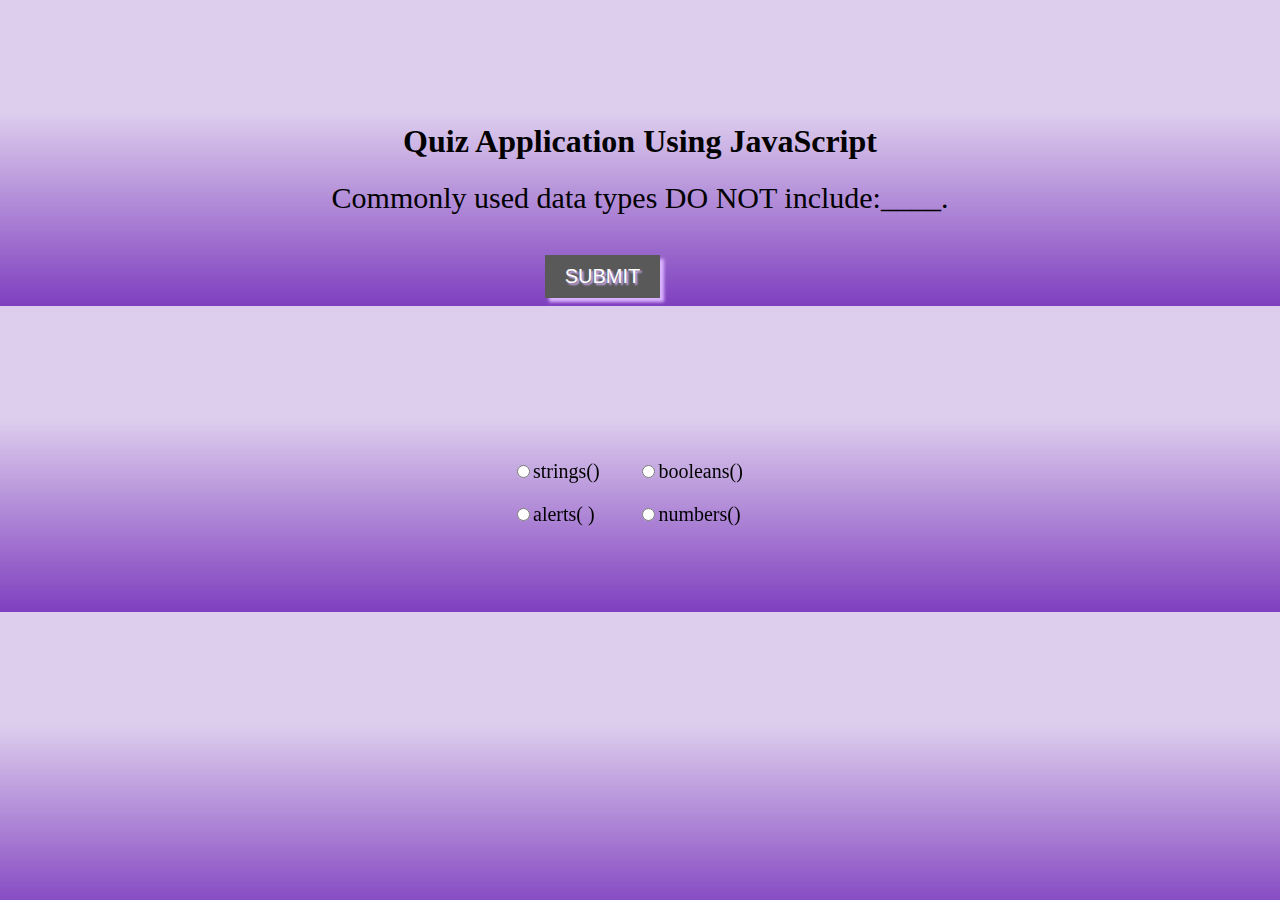
==== index.html @ 851fe7f2 "first commit" ====
<!DOCTYPE html>
<html lang="en">

<head>
	<meta charset="UTF-8">
	<meta http-equiv="X-UA-Compatible" content="IE=edge">
	<meta name="viewport" content="width=device-width, initial-scale=1.0">
	<link rel="stylesheet" href="style.css">

</head>

<body>
	<div class="panel">
		<h1>Quiz Application Using JavaScript</h1>
		<div class="question" id="ques"></div>
		<div class="options" id="opt"></div>
		<button onclick="checkAns()" id="btn">SUBMIT</button>
		<div id="score"></div>
		<script src="script.js"></script>
	</div>

</body>

</html>
---- style.css ----
:root {
    --orchid:#d9b3ff;
    --cool:#4dffff;
    --gray:#595959;
    --fun:#ff66cc;
    --dark:#000000;
    --mood:#9900cc;
}

body {
    background: linear-gradient(0deg, rgb(127, 63, 191) 0%, rgba(170, 131, 210, 0.4) 63%);
}

.panel {
	margin-top: 8%;
	display: flex;
	flex-direction: column;
	align-items: center;
	justify-content: center;
	color: var(--dark);
}

.question {
	font-size: 30px;
	margin-bottom: 20px;
}

.options {
	font-size: 20px;
	display: grid;
	grid-template-columns: repeat(2, 1fr);
	grid-gap: 20px;
	margin-top: 100px;
	margin-bottom: 20px;
	position: fixed;
	top: 40%;
	left: 40%;
}

button {
	margin-right: 75px;
	margin-top: 20px;
	font-size: 20px;
	padding: 10px 20px;
	background-color:var(--gray);
	color: white;
	border: none;
	cursor: pointer;
    text-shadow: 2px 2px 2px var(--orchid);
    box-shadow: 4px 4px 3px#d9b3ff;
}
button:hover{
    background-color:white;
    color: var(--gray);
    text-shadow: 2px 2px 2px var(--orchid);
    box-shadow: 4px 4px 3px var(--gray);


}

#score {
	font-size: 30px;
	color: darkslategray;
}
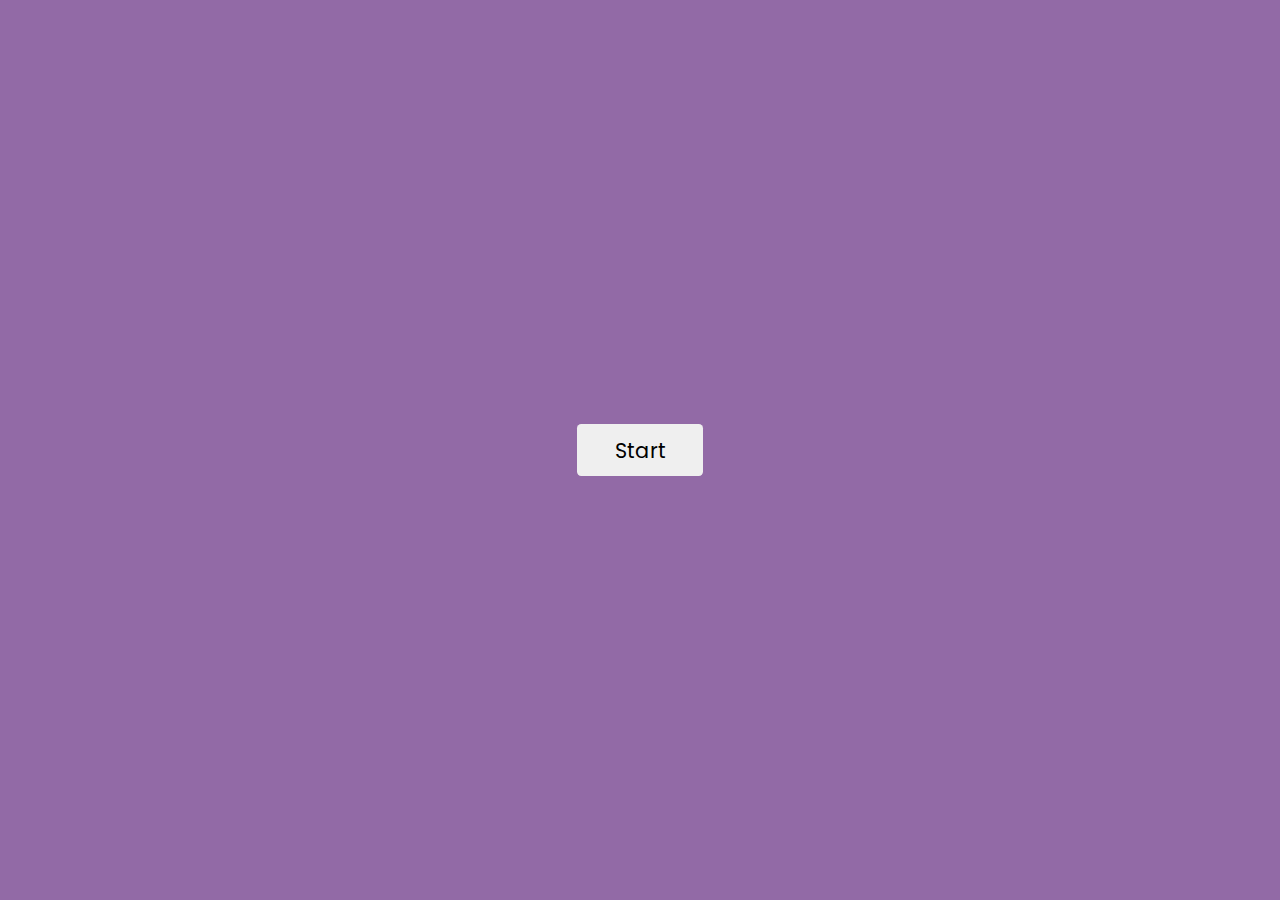
==== commit 6fd3da14: "restructured" ====
--- a/index.html
+++ b/index.html
@@ -1,24 +1,47 @@
 <!DOCTYPE html>
 <html lang="en">
+  <head>
+    <meta name="viewport" content="width=device-width, initial-scale=1.0" />
+    <title>MCQ Quiz</title>
+    <!-- Google Font -->
+    <link
+      href="https://fonts.googleapis.com/css2?family=Poppins:wght@400;600&display=swap"
+      rel="stylesheet"
+    />
+    <link rel="stylesheet" href="style.css" />
+  </head>
 
-<head>
-	<meta charset="UTF-8">
-	<meta http-equiv="X-UA-Compatible" content="IE=edge">
-	<meta name="viewport" content="width=device-width, initial-scale=1.0">
-	<link rel="stylesheet" href="style.css">
+  <body>
 
-</head>
+    <div class="start-screen">
+      <button id="start-button">Start</button>
+    </div>
 
-<body>
-	<div class="panel">
-		<h1>Quiz Application Using JavaScript</h1>
-		<div class="question" id="ques"></div>
-		<div class="options" id="opt"></div>
-		<button onclick="checkAns()" id="btn">SUBMIT</button>
-		<div id="score"></div>
-		<script src="script.js"></script>
-	</div>
+    <div id="display-container">
+      <div class="header">
+        <div class="number-of-count">
+          <span class="number-of-question">1 of 5 questions</span>
+        </div>
 
-</body>
+        <div class="timer-div">
+          <!-- <img src="timer-icon.svg" /> -->
+          <span class="time-left">10s</span>
+        </div>
 
-</html>
+      </div>
+
+      <div id="container">
+        <!-- questions and options will be displayed here -->
+      </div>
+      <button id="next-button">Next</button>
+    </div>
+
+    <div class="score-container hide">
+      <div id="user-score">Demo Score</div>
+      <button id="restart">Restart</button>
+    </div>
+
+    <!-- Script -->
+    <script src="script.js"></script>
+  </body>
+</html>--- a/style.css
+++ b/style.css
@@ -1,64 +1,156 @@
 :root {
-    --orchid:#d9b3ff;
-    --cool:#4dffff;
-    --gray:#595959;
-    --fun:#ff66cc;
+    --lavender: #e6ccff;
+    --sea:#e6ffe6;
+    --thinMint:#E3F7D4;
+    --mint:#99ffcc;
+    --forest:#004d26;
+    --green: #009933;
+    --grass: #208000;
+    --palepink: #ffe6e6;
+    --blush:#ffccff;
+    --rose:#ff9999;
+    --raspberrySorbet:#d2386c;
+    --fire:#ff0000;
+    --rusty:#b30000;
+    --palegold:#fffbe6;
+    --marigold:#ffe4b3;
+    --cornsilk: #ffffb3;
+    --whitegold:#ffff80;
+    --yellow:#ffff1a;
+    --illuminating:#f5df4d;
+    --gold:#ffd700;
+    --orange:#ffa500;
+    --pale:#ffffff;
+    --sky:#b3daff;
+    --cerulean:#9bb7d4;
+    --auqa:#00b3b3;
+    --royal:#0066ff;
+    --ocean: #3377ff;
+    --navy: #000080;
+    --greenAsh:#a0daa9;
+    --thistle:#EFD4F7;
+    --lilac:#e6e6ff;
+    --lavender:#ccb3ff;
+    --orchid:#ccccff;
+    --amethystOrchid: #926aa6;
+    --violet: #7733ff;
+    --purple:#990099;
+    --sand:#F7E9D4;
+    --beige:#ffe6cc;
+    --mist: #cccccc;
+    --fog: #bfbfbf;
+    --misty:#999999;
+    --slate:#413f3f;
+    --smoke:#404040;
     --dark:#000000;
-    --mood:#9900cc;
-}
+  }
 
-body {
-    background: linear-gradient(0deg, rgb(127, 63, 191) 0%, rgba(170, 131, 210, 0.4) 63%);
-}
-
-.panel {
-	margin-top: 8%;
-	display: flex;
-	flex-direction: column;
-	align-items: center;
-	justify-content: center;
-	color: var(--dark);
-}
-
-.question {
-	font-size: 30px;
-	margin-bottom: 20px;
-}
-
-.options {
-	font-size: 20px;
-	display: grid;
-	grid-template-columns: repeat(2, 1fr);
-	grid-gap: 20px;
-	margin-top: 100px;
-	margin-bottom: 20px;
-	position: fixed;
-	top: 40%;
-	left: 40%;
-}
-
-button {
-	margin-right: 75px;
-	margin-top: 20px;
-	font-size: 20px;
-	padding: 10px 20px;
-	background-color:var(--gray);
-	color: white;
-	border: none;
-	cursor: pointer;
-    text-shadow: 2px 2px 2px var(--orchid);
-    box-shadow: 4px 4px 3px#d9b3ff;
-}
-button:hover{
-    background-color:white;
-    color: var(--gray);
-    text-shadow: 2px 2px 2px var(--orchid);
-    box-shadow: 4px 4px 3px var(--gray);
-
-
-}
-
-#score {
-	font-size: 30px;
-	color: darkslategray;
-}
+* {
+    padding: 0;
+    margin: 0;
+    box-sizing: border-box;
+    font-family: "Poppins", sans-serif;
+  }
+ 
+  body {
+    background-color: var(--amethystOrchid);
+  }
+  .start-screen,
+  .score-container {
+    position: absolute;
+    top: 0;
+    width: 100%;
+    height: 100%;
+    display: flex;
+    flex-direction: column;
+    align-items: center;
+    justify-content: center;
+  }
+  button {
+    border: none;
+    outline: none;
+    cursor: pointer;
+  }
+  #start-button,
+  #restart {
+    font-size: 1.3em;
+    padding: 0.5em 1.8em;
+    border-radius: 0.2em;
+  }
+  #restart {
+    margin-top: 0.9em;
+  }
+  #display-container {
+    background-color: var(--sand);
+    padding: 3.1em 1.8em;
+    width: 80%;
+    max-width: 37.5em;
+    margin: 0 auto;
+    position: absolute;
+    transform: translate(-50%, -50%);
+    top: 50%;
+    left: 50%;
+    border-radius: 0.6em;
+  }
+  .header {
+    margin-bottom: 1.8em;
+    display: flex;
+    justify-content: space-between;
+    align-items: center;
+    padding-bottom: 0.6em;
+    border-bottom: 0.1em solid var(--orchid);
+  }
+  .timer-div {
+    background-color: var(--lavender);
+    width: 7.5em;
+    border-radius: 1.8em;
+    display: flex;
+    align-items: center;
+    justify-content: space-between;
+    padding: 0.7em 1.8em;
+  }
+  .question {
+    margin-bottom: 1.25em;
+    font-weight: 600;
+  }
+  .option-div {
+    font-size: 0.9em;
+    width: 100%;
+    padding: 1em;
+    margin: 0.3em 0;
+    text-align: left;
+    outline: none;
+    background: transparent;
+    border: 1px solid var(--orchid);
+    border-radius: 0.3em;
+  }
+  .option-div:disabled {
+    color: #000000;
+    cursor: not-allowed;
+  }
+  #next-button {
+    font-size: 1em;
+    margin-top: 1.5em;
+    background-color: var(--amethystOrchid);
+    color: var(--sand);
+    padding: 0.7em 1.8em;
+    border-radius: 0.3em;
+    float: right;
+  }
+  .hide {
+    display: none;
+  }
+  .incorrect {
+    background-color: var(--rusty);
+    color: var(--blush);
+    border-color: var(--raspberrySorbet);
+  }
+  .correct {
+    background-color: var(--mint);
+    color: var(--greenAsh);
+    border-color: var(--grass);
+  }
+  #user-score {
+    font-size: 1.5em;
+    color: var(--sand);
+  }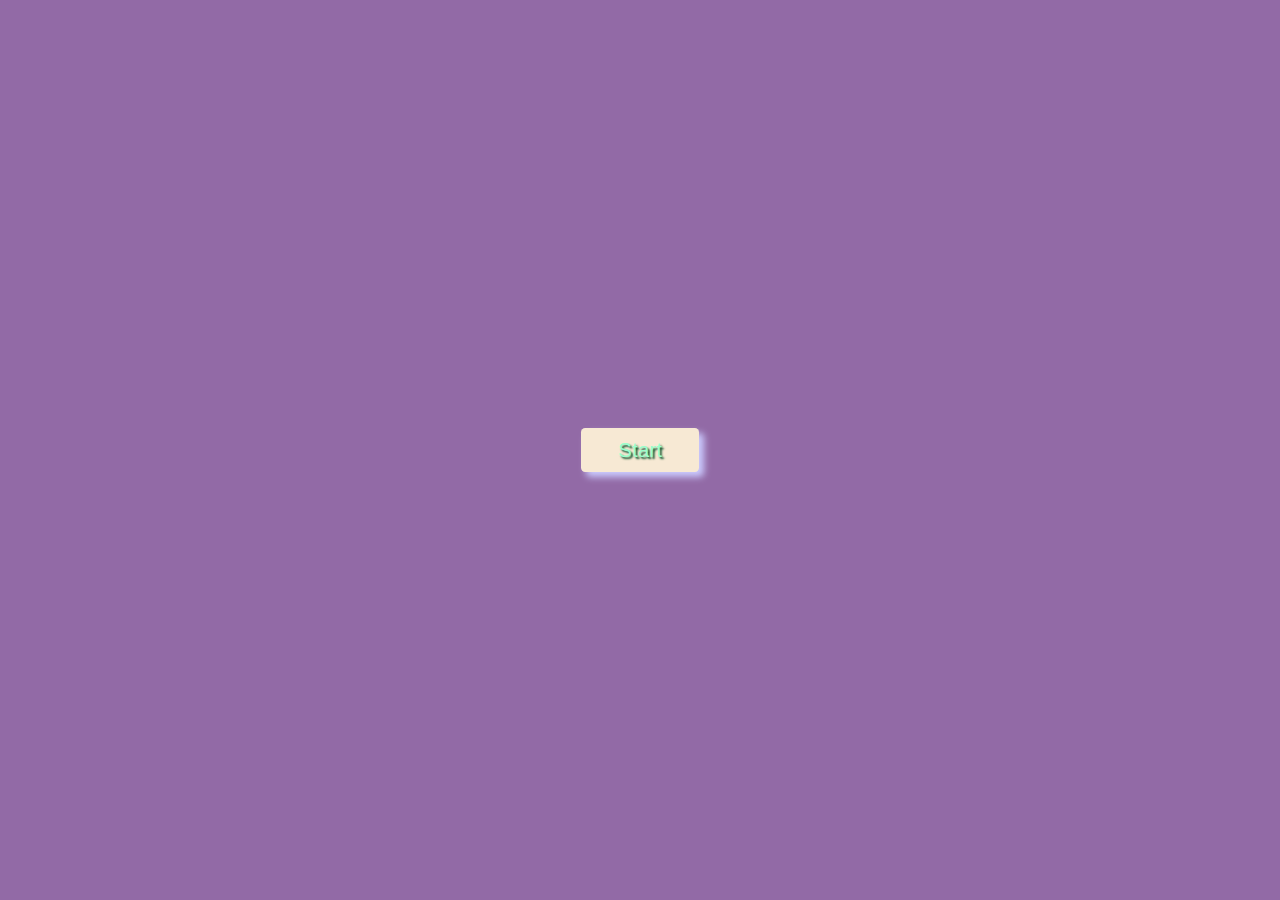
==== commit 489fdda4: "add googlefont Russo+One" ====
--- a/index.html
+++ b/index.html
@@ -2,12 +2,10 @@
 <html lang="en">
   <head>
     <meta name="viewport" content="width=device-width, initial-scale=1.0" />
-    <title>MCQ Quiz</title>
-    <!-- Google Font -->
-    <link
-      href="https://fonts.googleapis.com/css2?family=Poppins:wght@400;600&display=swap"
-      rel="stylesheet"
-    />
+    <title>Code Quiz</title>
+    <link rel="preconnect" href="https://fonts.googleapis.com">
+    <link rel="preconnect" href="https://fonts.gstatic.com" crossorigin>
+    <link href="https://fonts.googleapis.com/css2?family=Russo+One&display=swap" rel="stylesheet">
     <link rel="stylesheet" href="style.css" />
   </head>
 
--- a/style.css
+++ b/style.css
@@ -35,6 +35,7 @@
     --amethystOrchid: #926aa6;
     --violet: #7733ff;
     --purple:#990099;
+    --darkpurple: #730099;
     --sand:#F7E9D4;
     --beige:#ffe6cc;
     --mist: #cccccc;
@@ -49,12 +50,13 @@
     padding: 0;
     margin: 0;
     box-sizing: border-box;
-    font-family: "Poppins", sans-serif;
+    font-family: "Russo+One", sans-serif;
   }
  
   body {
     background-color: var(--amethystOrchid);
   }
+
   .start-screen,
   .score-container {
     position: absolute;
@@ -66,20 +68,38 @@
     align-items: center;
     justify-content: center;
   }
+
   button {
     border: none;
     outline: none;
     cursor: pointer;
   }
+
   #start-button,
   #restart {
+    background-color: var(--sand);
+    box-shadow: 5px 5px 7px var(--orchid);
+    color: var(--mint);
+    text-shadow: 2px 2px 2px var(--forest);
     font-size: 1.3em;
     padding: 0.5em 1.8em;
     border-radius: 0.2em;
   }
+  #start-button:hover,
+  #restart:hover {
+    background-color: var(--mint);
+    box-shadow: 5px 5px 7px var(--sand);
+    color: var(--orchid);
+    text-shadow: 2px 2px 2px var(--forest);
+    font-size: 1.3em;
+    padding: 0.5em 1.8em;
+    border-radius: 0.2em;
+  }
+
   #restart {
     margin-top: 0.9em;
   }
+
   #display-container {
     background-color: var(--sand);
     padding: 3.1em 1.8em;
@@ -92,6 +112,7 @@
     left: 50%;
     border-radius: 0.6em;
   }
+
   .header {
     margin-bottom: 1.8em;
     display: flex;
@@ -100,8 +121,9 @@
     padding-bottom: 0.6em;
     border-bottom: 0.1em solid var(--orchid);
   }
+
   .timer-div {
-    background-color: var(--lavender);
+    background-color: var(--mint);
     width: 7.5em;
     border-radius: 1.8em;
     display: flex;
@@ -109,10 +131,12 @@
     justify-content: space-between;
     padding: 0.7em 1.8em;
   }
+
   .question {
     margin-bottom: 1.25em;
     font-weight: 600;
   }
+
   .option-div {
     font-size: 0.9em;
     width: 100%;
@@ -128,29 +152,48 @@
     color: #000000;
     cursor: not-allowed;
   }
+
   #next-button {
     font-size: 1em;
     margin-top: 1.5em;
     background-color: var(--amethystOrchid);
     color: var(--sand);
+    box-shadow: 5px 5px 7px var(--orchid);
+    text-shadow: 2px 2px 2px var(--forest);
     padding: 0.7em 1.8em;
     border-radius: 0.3em;
     float: right;
   }
+  #next-button:hover {
+    font-size: 1em;
+    margin-top: 1.5em;
+    background-color: var(--sand);
+    color: var(--amethystOrchid);
+    box-shadow: 5px 5px 7px var(--forest);
+    text-shadow: 2px 2px 2px var(--orchid);
+    padding: 0.7em 1.8em;
+    border-radius: 0.3em;
+    float: right;
+  }
+
   .hide {
     display: none;
   }
+
   .incorrect {
     background-color: var(--rusty);
     color: var(--blush);
     border-color: var(--raspberrySorbet);
   }
+
   .correct {
     background-color: var(--mint);
     color: var(--greenAsh);
     border-color: var(--grass);
   }
+
   #user-score {
     font-size: 1.5em;
     color: var(--sand);
+    text-shadow: 2px 2px 2px var(--mint);
   }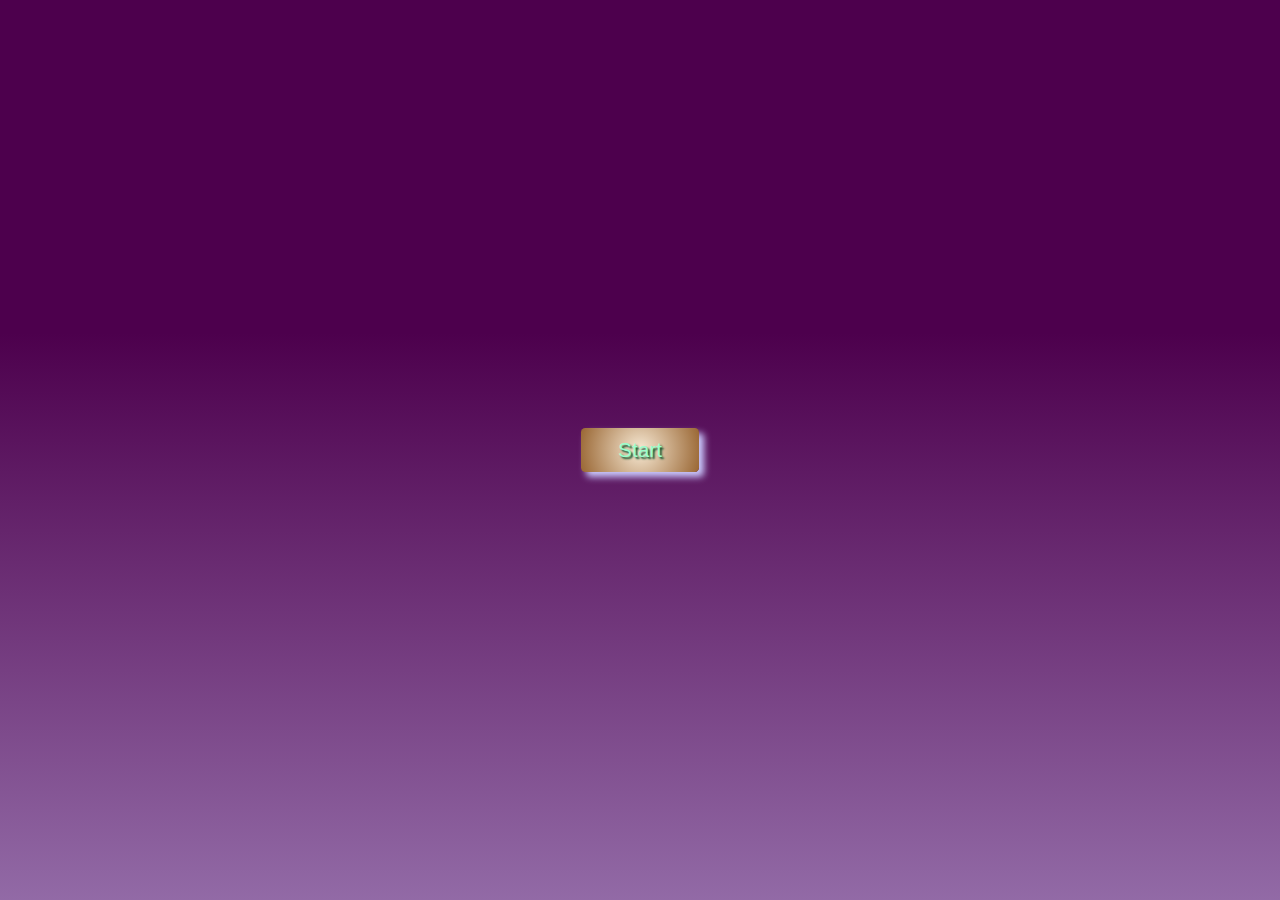
==== commit fa8b76cc: "move index.html to root directory for github deployment" ====
--- a/index.html
+++ b/index.html
@@ -1,45 +1,49 @@
 <!DOCTYPE html>
 <html lang="en">
-  <head>
-    <meta name="viewport" content="width=device-width, initial-scale=1.0" />
-    <title>Code Quiz</title>
-    <link rel="preconnect" href="https://fonts.googleapis.com">
-    <link rel="preconnect" href="https://fonts.gstatic.com" crossorigin>
-    <link href="https://fonts.googleapis.com/css2?family=Russo+One&display=swap" rel="stylesheet">
-    <link rel="stylesheet" href="style.css" />
-  </head>
 
-  <body>
+<head>
+  <meta name="viewport" content="width=device-width, initial-scale=1.0" />
+  <title>Code Quiz</title>
+  <link rel="preconnect" href="https://fonts.googleapis.com">
+  <link rel="preconnect" href="https://fonts.gstatic.com" crossorigin>
+  <link href="https://fonts.googleapis.com/css2?family=Russo+One&display=swap" rel="stylesheet">
+  <link rel="stylesheet"
+    href="https://fonts.googleapis.com/css2?family=Material+Symbols+Outlined:opsz,wght,FILL,GRAD@20..48,100..700,0..1,-50..200" />
+  <link rel="stylesheet" href="assets/style.css" />
+</head>
 
-    <div class="start-screen">
-      <button id="start-button">Start</button>
+<body>
+
+  <div class="start-screen">
+    <button id="start-button">Start</button>
+  </div>
+
+  <div id="display-container">
+    <div class="header">
+      <div class="number-of-count">
+        <span class="number-of-question">1 of 5 questions</span>
+      </div>
+
+      <div class="timer-div">
+        <span class="material-symbols-outlined">
+          timer
+        </span>
+        <span class="time-left">10s</span>
+      </div>
     </div>
 
-    <div id="display-container">
-      <div class="header">
-        <div class="number-of-count">
-          <span class="number-of-question">1 of 5 questions</span>
-        </div>
+    <div id="container">
+    </div>
+    <button id="next-button">Next</button>
+  </div>
 
-        <div class="timer-div">
-          <!-- <img src="timer-icon.svg" /> -->
-          <span class="time-left">10s</span>
-        </div>
+  <div class="score-container hide">
+    <div id="user-score">Demo Score</div>
+    <button id="restart">Restart</button>
+  </div>
 
-      </div>
+  <script src="assets/script.js"></script>
+  
+</body>
 
-      <div id="container">
-        <!-- questions and options will be displayed here -->
-      </div>
-      <button id="next-button">Next</button>
-    </div>
-
-    <div class="score-container hide">
-      <div id="user-score">Demo Score</div>
-      <button id="restart">Restart</button>
-    </div>
-
-    <!-- Script -->
-    <script src="script.js"></script>
-  </body>
 </html>--- a/assets/style.css
+++ b/assets/style.css
@@ -0,0 +1,223 @@
+:root {
+    --lavender: #e6ccff;
+    --sea:#e6ffe6;
+    --thinMint:#E3F7D4;
+    --mint:#99ffcc;
+    --seaGreen:#33ff77;
+    --forest:#004d26;
+    --green: #009933;
+    --grass: #208000;
+    --palepink: #ffe6e6;
+    --blush:#ffccff;
+    --rose:#ff9999;
+    --raspberrySorbet:#d2386c;
+    --fire:#ff0000;
+    --rusty:#b30000;
+    --palegold:#fffbe6;
+    --marigold:#ffe4b3;
+    --cornsilk: #ffffb3;
+    --whitegold:#ffff80;
+    --yellow:#ffff1a;
+    --illuminating:#f5df4d;
+    --gold:#ffd700;
+    --orange:#ffa500;
+    --pale:#ffffff;
+    --sky:#b3daff;
+    --cerulean:#9bb7d4;
+    --auqa:#00b3b3;
+    --royal:#0066ff;
+    --ocean: #3377ff;
+    --navy: #000080;
+    --greenAsh:#a0daa9;
+    --thistle:#EFD4F7;
+    --lilac:#e6e6ff;
+    --lavender:#ccb3ff;
+    --orchid:#ccccff;
+    --amethystOrchid: #926aa6;
+    --violet: #7733ff;
+    --purple:#990099;
+    --darkpurple: #730099;
+    --eggplant:#4d004d;
+    --sand:#F7E9D4;
+    --beige:#ffe6cc;
+    --cafeaulait: #d9b38c;
+    --milkchocolate: #996633;
+    --warmchocolate:#804000;
+    --mist: #cccccc;
+    --fog: #bfbfbf;
+    --misty:#999999;
+    --slate:#413f3f;
+    --smoke:#404040;
+    --dark:#000000;
+  }
+
+* {
+    padding: 0;
+    margin: 0;
+    box-sizing: border-box;
+    /* font-family: "Russo+One", sans-serif; */
+  }
+ 
+  body {
+    font-family: "Russo+One", sans-serif;
+    background: linear-gradient(0deg, var(--amethystOrchid) 0%, var(--eggplant) 63%);
+    min-height: 100vh;
+    display: flex;
+  }
+
+  .start-screen,
+  .score-container {
+    position: absolute;
+    top: 0;
+    width: 100%;
+    height: 100%;
+    display: flex;
+    flex-direction: column;
+    align-items: center;
+    justify-content: center;
+  }
+
+  button {
+    border: none;
+    outline: none;
+    cursor: pointer;
+  }
+
+  #start-button,
+  #restart {
+    background: radial-gradient(circle, var(--sand) 0%, var(--milkchocolate) 100%);
+    box-shadow: 5px 5px 7px var(--orchid);
+    color: var(--mint);
+    text-shadow: 2px 2px 2px var(--forest);
+    font-size: 1.3em;
+    padding: 0.5em 1.8em;
+    border-radius: 0.2em;
+  }
+  #start-button:hover,
+  #restart:hover {
+    background: radial-gradient(circle, var(--grass) 0%, var(--mint) 100%);
+    box-shadow: 5px 5px 7px var(--sand);
+    color: var(--orchid);
+    text-shadow: 2px 2px 2px var(--forest);
+    font-size: 1.3em;
+    padding: 0.5em 1.8em;
+    border-radius: 0.2em;
+  }
+
+  #restart {
+    margin-top: 0.9em;
+  }
+
+  #display-container {
+    background-color: var(--sand);
+    padding: 3.1em 1.8em;
+    width: 80%;
+    max-width: 37.5em;
+    margin: 0 auto;
+    position: absolute;
+    transform: translate(-50%, -50%);
+    top: 50%;
+    left: 50%;
+    border-radius: 0.6em;
+  }
+
+  .header {
+    margin-bottom: 1.8em;
+    display: flex;
+    justify-content: space-between;
+    align-items: center;
+    padding-bottom: 0.6em;
+    border-bottom: 0.1em solid var(--orchid);
+  }
+
+  .timer-div {
+    background: radial-gradient(circle, var(--orchid) 0%, var(--amethystOrchid) 100%);
+    box-shadow: 5px 5px 7px var(--amethystOrchid);
+    width: 7.5em;
+    color: var(--sand);
+    text-shadow: 2px 2px 2px var(--milkchocolate);
+    border-radius: 1.8em;
+    display: flex;
+    align-items: center;
+    justify-content: space-between;
+    padding: 0.7em 1.8em;
+  }
+  .timer-div:hover {
+    background: radial-gradient(circle, var(--mint) 0%, var(--grass) 100%);
+    box-shadow: 5px 5px 7px var(--greenAsh);
+    width: 7.5em;
+    color: var(--orchid);
+    text-shadow: 2px 2px 2px var(--eggplant);
+    border-radius: 1.8em;
+    display: flex;
+    align-items: center;
+    justify-content: space-between;
+    padding: 0.7em 1.8em;
+  }
+
+  .question {
+    margin-bottom: 1.25em;
+    font-weight: 700;
+  }
+
+  .option-div {
+    font-size: 0.9em;
+    font-weight: 600;
+    width: 100%;
+    padding: 1em;
+    margin: 0.3em 0;
+    text-align: left;
+    outline: none;
+    background: transparent;
+    border: 1px solid var(--orchid);
+    border-radius: 0.3em;
+  }
+  .option-div:disabled {
+    color: #000000;
+    cursor: not-allowed;
+  }
+
+  #next-button {
+    font-size: 1em;
+    margin-top: 1.5em;
+    background: radial-gradient(circle, var(--amethystOrchid) 0%, var(--orchid) 100%);
+    color: var(--sand);
+    box-shadow: 5px 5px 7px var(--amethystOrchid);
+    text-shadow: 2px 2px 2px var(--milkchocolate);
+    padding: 0.7em 1.8em;
+    border-radius: 0.3em;
+    float: right;
+  }
+  #next-button:hover {
+    font-size: 1em;
+    margin-top: 1.5em;
+    background: radial-gradient(circle, var(--mint) 0%, var(--grass) 100%);
+    color: var(--orchid);
+    box-shadow: 5px 5px 7px var(--greenAsh);
+    text-shadow: 2px 2px 2px var(--eggplant);
+    padding: 0.7em 1.8em;
+    border-radius: 0.3em;
+    float: right;
+  }
+
+  .hide {
+    display: none;
+  }
+
+  .incorrect {
+    background: linear-gradient(0deg, var(--fire) 0%, var(--blush) 53%);
+    color: var(--blush);
+    border-color: var(--raspberrySorbet);
+  }
+
+  .correct {
+    background: linear-gradient(0deg, var(--grass) 0%, var(--mint) 53%);
+    color: var(--greenAsh);
+    border-color: var(--grass);
+  }
+
+  #user-score {
+    font-size: 1.5em;
+    color: var(--sand);
+    text-shadow: 2px 2px 2px var(--mint);
+  }